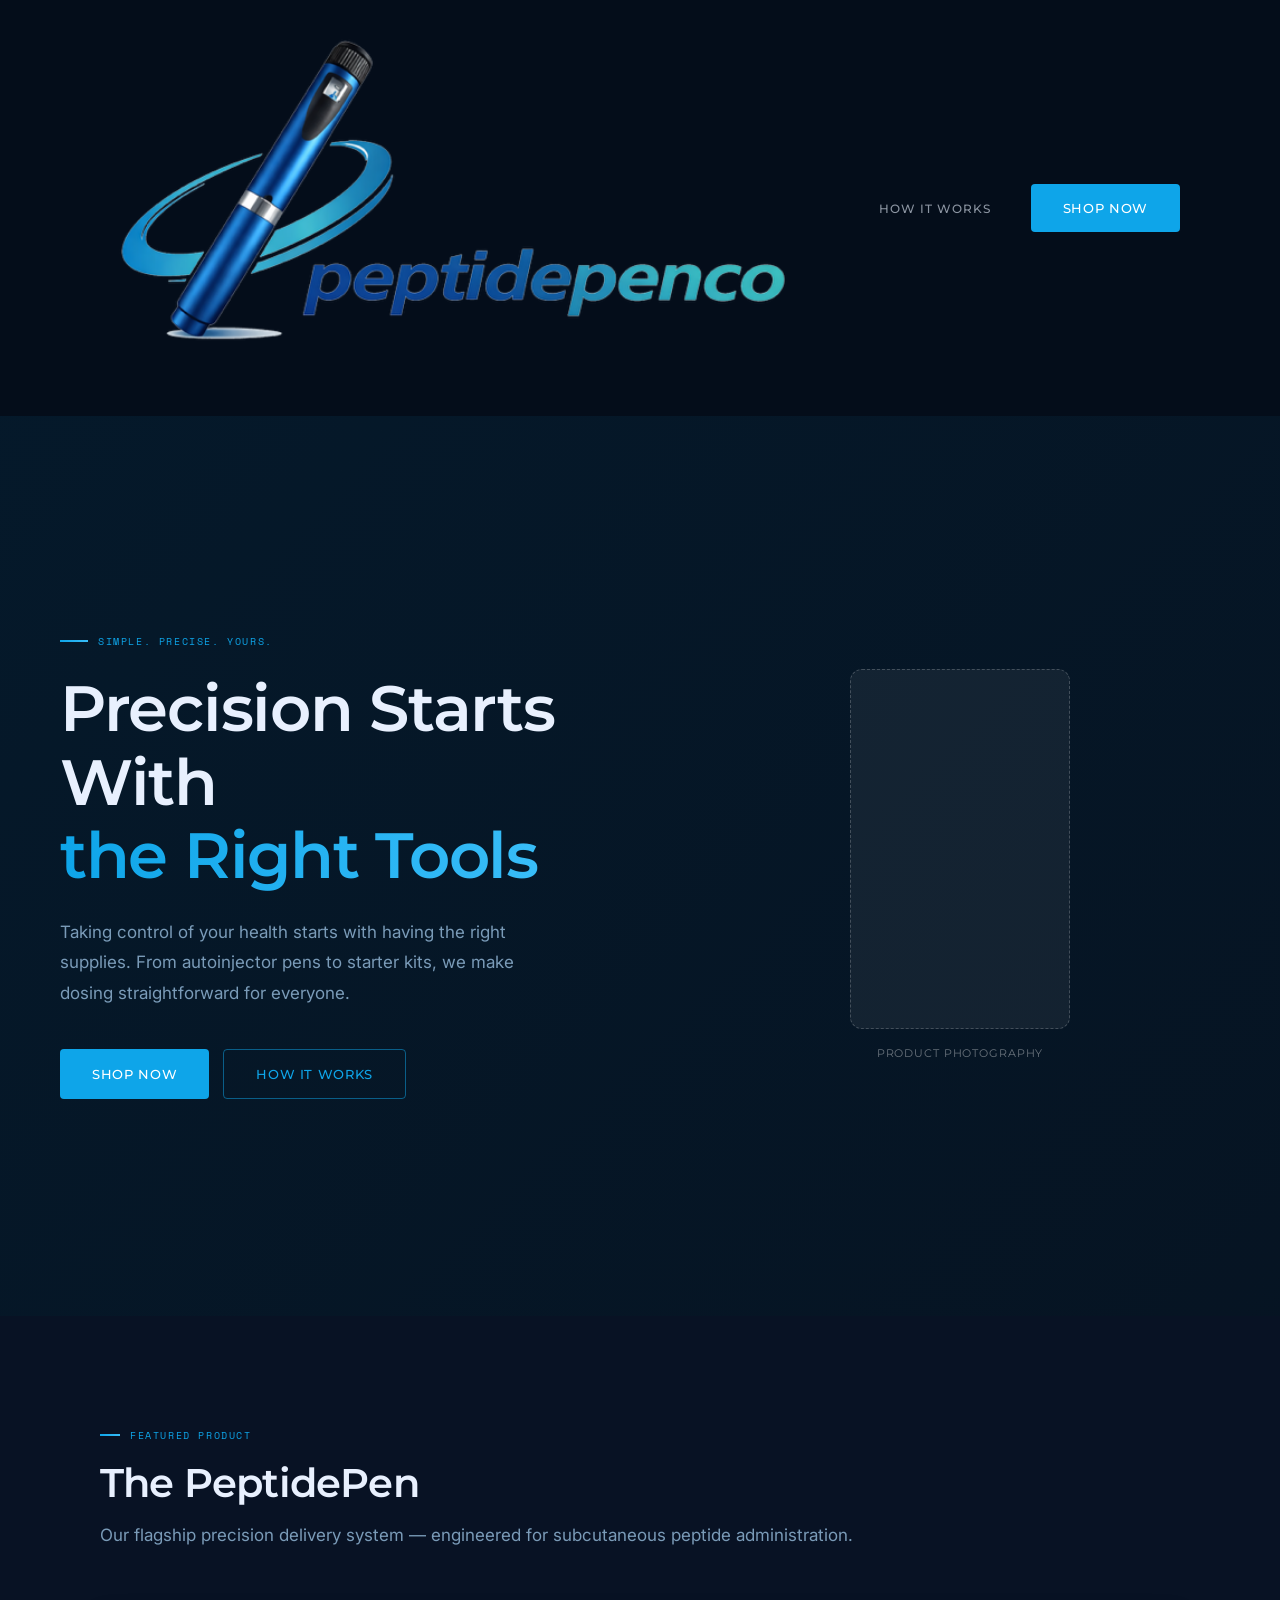
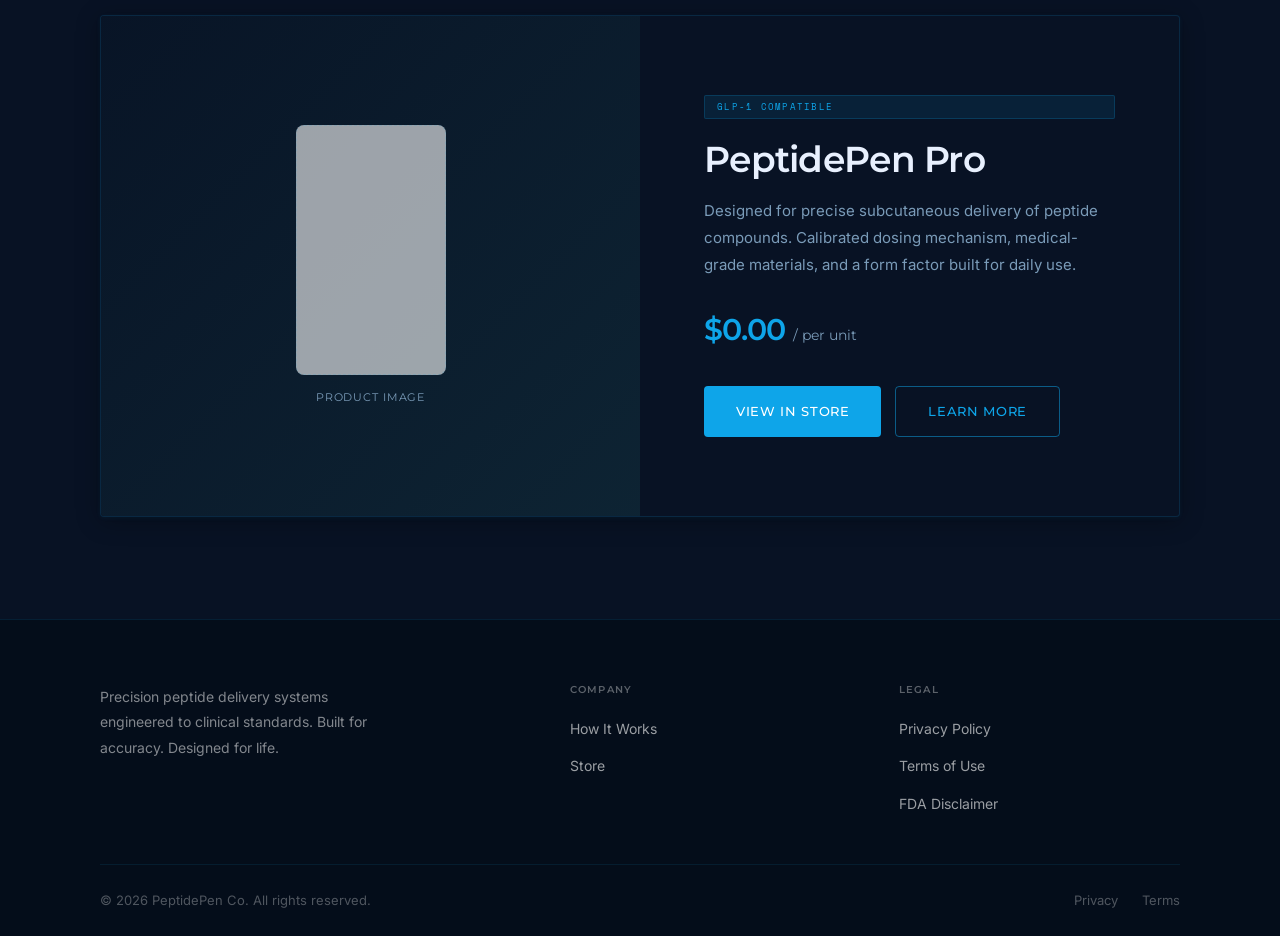
==== index.html @ 46fc4fa7 "Initial site build with CNAME for GitHub Pages Co-Authored-By: Claude Sonnet 4.6 <noreply@anthropic." ====
<!DOCTYPE html>
<html lang="en">
<head>
  <meta charset="UTF-8">
  <meta name="viewport" content="width=device-width, initial-scale=1.0">
  <title>PeptidePen Co. — Precision Peptide Delivery</title>
  <meta name="description" content="Clinical-grade peptide delivery engineered for precision. The PeptidePen by PeptidePen Co.">

  <link rel="preconnect" href="https://fonts.googleapis.com">
  <link rel="preconnect" href="https://fonts.gstatic.com" crossorigin>
  <link href="https://fonts.googleapis.com/css2?family=Inter:wght@300;400;500&family=Montserrat:ital,wght@0,400;0,500;0,600;1,600&family=Space+Mono:wght@400;700&display=swap" rel="stylesheet">

  <link rel="stylesheet" href="css/styles.css">
</head>
<body>

  <!-- ── NAV ── -->
  <nav class="nav" id="nav">
    <div class="container">
      <div class="nav-inner">
        <a href="index.html" class="nav-logo"><img src="assets/logo2.png" alt="PeptidePen Co."></a>

        <ul class="nav-links">
          <li><a href="how-it-works.html">How It Works</a></li>
        </ul>

        <a href="store.html" class="btn btn-primary nav-cta">Shop Now</a>

        <button class="nav-toggle" aria-label="Open navigation menu" aria-expanded="false">
          <span></span>
          <span></span>
          <span></span>
        </button>
      </div>

      <div class="nav-mobile-panel" id="navPanel">
        <ul class="nav-mobile-links">
          <li><a href="how-it-works.html">How It Works</a></li>
        </ul>
        <a href="store.html" class="btn btn-primary btn-full">Shop Now</a>
      </div>
    </div>
  </nav>

  <!-- ── HERO ── -->
  <section class="hero">
    <div class="hero-content">
      <p class="hero-eyebrow">Simple. Precise. Yours.</p>
      <h1>Precision Starts With<br><em>the Right Tools</em></h1>
      <p class="hero-desc">
        Taking control of your health starts with having the right supplies. From autoinjector
        pens to starter kits, we make dosing straightforward for everyone.
      </p>
      <div class="hero-actions">
        <a href="store.html" class="btn btn-primary">Shop Now</a>
        <a href="how-it-works.html" class="btn btn-outline">How It Works</a>
      </div>
    </div>

    <div class="hero-visual">
      <!-- Replace with <img src="assets/hero-product.jpg" alt="PeptidePen Pro"> -->
      <div class="hero-placeholder">
        <div class="ph-tall"></div>
        Product Photography
      </div>
    </div>
  </section>

  <!-- ── PRODUCT SHOWCASE ── -->
  <section class="section product-showcase">
    <div class="container">
      <div class="section-header">
        <p class="section-eyebrow">Featured Product</p>
        <h2>The PeptidePen</h2>
        <p class="section-desc">
          Our flagship precision delivery system — engineered for subcutaneous peptide administration.
        </p>
      </div>

      <div class="product-card-featured">
        <div class="pf-image">
          <!-- Replace with <img src="assets/product-pro.jpg" alt="PeptidePen Pro"> -->
          <div class="ph-product">
            <div class="ph-product-box"></div>
            Product Image
          </div>
        </div>

        <div class="pf-body">
          <span class="product-tag">GLP-1 Compatible</span>
          <h2>PeptidePen Pro</h2>
          <p>
            Designed for precise subcutaneous delivery of peptide compounds.
            Calibrated dosing mechanism, medical-grade materials, and a form
            factor built for daily use.
          </p>
          <div class="product-price">
            $0.00 <sub>/ per unit</sub>
          </div>
          <div class="hero-actions">
            <a href="store.html" class="btn btn-primary">View in Store</a>
            <a href="how-it-works.html" class="btn btn-outline">Learn More</a>
          </div>
        </div>
      </div>
    </div>
  </section>

  <!-- ── FOOTER ── -->
  <footer class="footer">
    <div class="container">
      <div class="footer-top">
        <div class="footer-brand">
          <p>
            Precision peptide delivery systems engineered to clinical standards.
            Built for accuracy. Designed for life.
          </p>
        </div>

        <div class="footer-col">
          <h4>Company</h4>
          <ul>
            <li><a href="how-it-works.html">How It Works</a></li>
            <li><a href="store.html">Store</a></li>
          </ul>
        </div>

        <div class="footer-col">
          <h4>Legal</h4>
          <ul>
            <li><a href="#">Privacy Policy</a></li>
            <li><a href="#">Terms of Use</a></li>
            <li><a href="#">FDA Disclaimer</a></li>
          </ul>
        </div>
      </div>

      <div class="footer-bottom">
        <p>&copy; 2026 PeptidePen Co. All rights reserved.</p>
        <div class="footer-legal">
          <a href="#">Privacy</a>
          <a href="#">Terms</a>
        </div>
      </div>
    </div>
  </footer>

  <script>
    const nav    = document.getElementById('nav');
    const toggle = document.querySelector('.nav-toggle');
    const panel  = document.getElementById('navPanel');

    // Hamburger toggle
    toggle.addEventListener('click', () => {
      const isOpen = panel.classList.toggle('open');
      toggle.classList.toggle('open', isOpen);
      toggle.setAttribute('aria-expanded', isOpen);
    });

    // Close menu when a link is tapped
    panel.querySelectorAll('a').forEach(link => {
      link.addEventListener('click', () => {
        panel.classList.remove('open');
        toggle.classList.remove('open');
        toggle.setAttribute('aria-expanded', 'false');
      });
    });
  </script>

</body>
</html>
---- css/styles.css ----
/* ============================================================
   PeptidePen Co. — Design System
   ============================================================ */

:root {
  --navy:        #0ea5e9;
  --royal:       #0284c7;
  --cyan:        #38bdf8;
  --offwhite:    #040d1a;
  --light-gray:  #081224;
  --gray:        #7a9bb8;
  --charcoal:    #e8f0fe;
  --silver:      rgba(14,165,233,0.15);

  --gradient-brand:        linear-gradient(90deg, #0ea5e9 0%, #38bdf8 100%);
  --gradient-hero-overlay: linear-gradient(135deg, rgba(14,165,233,0.08) 0%, rgba(56,189,248,0.04) 100%);

  --font-display: 'Montserrat', sans-serif;
  --font-body:    'Inter', sans-serif;
  --font-mono:    'Space Mono', monospace;

  --section-padding:    clamp(64px, 8vw, 112px);
  --container-max:      1200px;
  --container-padding:  clamp(20px, 5vw, 60px);

  --transition-fast:   180ms ease;
  --transition-smooth: 220ms cubic-bezier(0.4, 0, 0.2, 1);

  --shadow-card:       0 4px 24px rgba(0,0,0,0.3), 0 1px 4px rgba(14,165,233,0.08);
  --shadow-card-hover: 0 8px 40px rgba(0,0,0,0.4), 0 2px 8px rgba(14,165,233,0.15);
}

/* ============================================================
   Reset & Base
   ============================================================ */

*, *::before, *::after {
  box-sizing: border-box;
  margin: 0;
  padding: 0;
}

html {
  scroll-behavior: smooth;
  -webkit-font-smoothing: antialiased;
  -moz-osx-font-smoothing: grayscale;
}

body {
  font-family: var(--font-body);
  font-size: 16px;
  line-height: 1.6;
  color: var(--charcoal);
  background-color: var(--offwhite);
}

img {
  max-width: 100%;
  display: block;
}

a {
  color: inherit;
  text-decoration: none;
}

/* ============================================================
   Typography
   ============================================================ */

h1, h2, h3, h4, h5, h6 {
  font-family: var(--font-display);
  font-weight: 600;
  line-height: 1.15;
  letter-spacing: -0.02em;
  color: var(--charcoal);
}

h1 { font-size: clamp(42px, 6vw, 64px); }
h2 { font-size: clamp(28px, 4vw, 40px); }
h3 { font-size: clamp(18px, 2.5vw, 24px); }

p {
  line-height: 1.75;
  color: var(--charcoal);
}

/* ============================================================
   Layout
   ============================================================ */

.container {
  max-width: var(--container-max);
  margin: 0 auto;
  padding: 0 var(--container-padding);
}

/* ============================================================
   Buttons
   ============================================================ */

.btn {
  display: inline-flex;
  align-items: center;
  justify-content: center;
  gap: 8px;
  font-family: var(--font-display);
  font-weight: 500;
  font-size: 13px;
  letter-spacing: 0.05em;
  text-transform: uppercase;
  padding: 14px 32px;
  border-radius: 4px;
  border: none;
  cursor: pointer;
  transition: background var(--transition-smooth),
              color var(--transition-smooth),
              box-shadow var(--transition-smooth),
              transform var(--transition-smooth),
              opacity var(--transition-smooth);
  white-space: nowrap;
  text-decoration: none;
}

.btn-primary {
  background: var(--navy);
  color: #fff;
}

.btn-primary:hover {
  background: var(--royal);
  transform: translateY(-1px);
  box-shadow: 0 6px 20px rgba(11,57,72,0.28);
}

.btn-outline {
  background: transparent;
  color: var(--navy);
  border: 1.5px solid rgba(14,165,233,0.5);
}

.btn-outline:hover {
  background: rgba(14,165,233,0.1);
  border-color: var(--navy);
  transform: translateY(-1px);
}

.btn-gradient {
  background: var(--gradient-brand);
  color: #fff;
}

.btn-gradient:hover {
  opacity: 0.88;
  transform: translateY(-1px);
  box-shadow: 0 6px 20px rgba(61,191,184,0.32);
}

/* ============================================================
   Navigation
   ============================================================ */

.nav {
  position: relative;
  z-index: 100;
  padding: 8px 0;
  transition: padding 300ms ease,
              background 300ms ease,
              border-color 300ms ease,
              box-shadow 300ms ease;
}

.nav.scrolled {
  padding: 8px 0;
  background: rgba(4,13,26,0.95);
  backdrop-filter: blur(20px);
  -webkit-backdrop-filter: blur(20px);
  border-bottom: 1px solid rgba(14,165,233,0.12);
  box-shadow: 0 2px 24px rgba(0,0,0,0.4);
}

.nav-inner {
  display: flex;
  align-items: center;
  justify-content: space-between;
  gap: 40px;
}

.nav-logo {
  font-family: var(--font-display);
  font-weight: 600;
  font-style: italic;
  font-size: 20px;
  color: var(--navy);
  text-decoration: none;
  flex-shrink: 0;
  transition: opacity var(--transition-fast);
}

.nav-logo:hover {
  opacity: 0.8;
}

.nav-logo .logo-accent {
  background: var(--gradient-brand);
  -webkit-background-clip: text;
  -webkit-text-fill-color: transparent;
  background-clip: text;
}

.nav-logo img {
  height: 400px;
  width: auto;
  display: block;
}

.nav-links {
  display: flex;
  align-items: center;
  gap: 36px;
  list-style: none;
  margin-left: auto;
}

.nav-links a {
  font-family: var(--font-display);
  font-size: 12px;
  font-weight: 500;
  letter-spacing: 0.08em;
  text-transform: uppercase;
  color: rgba(232,240,254,0.6);
  transition: color var(--transition-fast);
  position: relative;
}

.nav-links a::after {
  content: '';
  position: absolute;
  bottom: -3px;
  left: 0;
  width: 0;
  height: 2px;
  background: var(--gradient-brand);
  transition: width var(--transition-smooth);
}

.nav-links a:hover,
.nav-links a.active {
  color: var(--navy);
}

.nav-links a:hover::after,
.nav-links a.active::after {
  width: 100%;
}

.nav-cta {
  flex-shrink: 0;
}

.nav-toggle {
  display: none;
  flex-direction: column;
  gap: 5px;
  cursor: pointer;
  padding: 4px;
  background: none;
  border: none;
}

.nav-toggle span {
  display: block;
  width: 22px;
  height: 1.5px;
  background: var(--navy);
  transition: all var(--transition-smooth);
}

/* Hamburger → X animation */
.nav-toggle.open span:nth-child(1) {
  transform: translateY(6.5px) rotate(45deg);
}

.nav-toggle.open span:nth-child(2) {
  opacity: 0;
  transform: scaleX(0);
}

.nav-toggle.open span:nth-child(3) {
  transform: translateY(-6.5px) rotate(-45deg);
}

/* Mobile slide-down panel */
.nav-mobile-panel {
  display: none;
  flex-direction: column;
  padding: 8px 0 20px;
  border-top: 1px solid rgba(199,205,209,0.3);
  margin-top: 12px;
}

.nav-mobile-panel.open {
  display: flex;
}

.nav-mobile-links {
  list-style: none;
  display: flex;
  flex-direction: column;
  margin-bottom: 16px;
}

.nav-mobile-links a {
  display: block;
  font-family: var(--font-display);
  font-size: 13px;
  font-weight: 500;
  letter-spacing: 0.08em;
  text-transform: uppercase;
  color: rgba(232,240,254,0.6);
  padding: 14px 0;
  border-bottom: 1px solid rgba(14,165,233,0.1);
  transition: color var(--transition-fast);
}

.nav-mobile-links a:hover,
.nav-mobile-links a.active {
  color: var(--navy);
}

.btn-full {
  width: 100%;
}

/* ============================================================
   Hero Section
   ============================================================ */

.hero {
  min-height: 100vh;
  display: grid;
  grid-template-columns: 1fr 1fr;
  align-items: stretch;
  position: relative;
  overflow: hidden;
}

.hero::before {
  content: '';
  position: absolute;
  inset: 0;
  background: var(--gradient-hero-overlay);
  pointer-events: none;
  z-index: 0;
}

.hero-content {
  display: flex;
  flex-direction: column;
  justify-content: center;
  padding: var(--section-padding) var(--container-padding);
  padding-right: 48px;
  max-width: 640px;
  margin-left: auto;
  position: relative;
  z-index: 1;
}

.hero-eyebrow {
  display: inline-flex;
  align-items: center;
  gap: 10px;
  font-family: var(--font-mono);
  font-size: 10px;
  font-weight: 400;
  letter-spacing: 0.16em;
  text-transform: uppercase;
  color: var(--navy);
  margin-bottom: 22px;
}

.hero-eyebrow::before {
  content: '';
  display: block;
  width: 28px;
  height: 2px;
  background: var(--gradient-brand);
  flex-shrink: 0;
}

.hero h1 {
  margin-bottom: 24px;
}

.hero h1 em {
  font-style: normal;
  background: var(--gradient-brand);
  -webkit-background-clip: text;
  -webkit-text-fill-color: transparent;
  background-clip: text;
}

.hero-desc {
  font-size: 17px;
  color: var(--gray);
  margin-bottom: 40px;
  max-width: 480px;
  line-height: 1.8;
}

.hero-actions {
  display: flex;
  gap: 14px;
  flex-wrap: wrap;
}

.hero-visual {
  position: relative;
  background: transparent;
  display: flex;
  align-items: center;
  justify-content: center;
  overflow: hidden;
  min-height: 100vh;
}

.hero-visual::after {
  content: none;
}

.hero-placeholder {
  position: relative;
  z-index: 1;
  text-align: center;
  color: rgba(255,255,255,0.4);
  font-family: var(--font-display);
  font-size: 11px;
  letter-spacing: 0.08em;
  text-transform: uppercase;
}

.ph-tall {
  width: 220px;
  height: 360px;
  border: 1.5px dashed rgba(255,255,255,0.2);
  border-radius: 12px;
  display: flex;
  align-items: center;
  justify-content: center;
  margin: 0 auto 16px;
  background: rgba(255,255,255,0.06);
}

/* ============================================================
   Section Utilities
   ============================================================ */

.section {
  padding: var(--section-padding) 0;
}

.section-header {
  margin-bottom: clamp(40px, 6vw, 64px);
}

.section-header.centered {
  text-align: center;
  max-width: 600px;
  margin-left: auto;
  margin-right: auto;
}

.section-eyebrow {
  display: inline-flex;
  align-items: center;
  gap: 10px;
  font-family: var(--font-mono);
  font-size: 10px;
  font-weight: 400;
  letter-spacing: 0.16em;
  text-transform: uppercase;
  color: var(--navy);
  margin-bottom: 16px;
}

.section-eyebrow::before {
  content: '';
  display: block;
  width: 20px;
  height: 2px;
  background: var(--gradient-brand);
  flex-shrink: 0;
}

.centered .section-eyebrow,
.section-eyebrow.centered {
  justify-content: center;
}

.centered .section-eyebrow::before,
.section-eyebrow.centered::before {
  display: none;
}

.section-desc {
  font-size: 17px;
  color: var(--gray);
  margin-top: 14px;
  line-height: 1.8;
}

/* ============================================================
   Product Showcase (Homepage)
   ============================================================ */

.product-showcase {
  background: var(--light-gray);
}

.product-card-featured {
  display: grid;
  grid-template-columns: 1fr 1fr;
  background: var(--light-gray);
  border: 1px solid rgba(14,165,233,0.15);
  border-radius: 4px;
  overflow: hidden;
  box-shadow: var(--shadow-card);
  transition: box-shadow var(--transition-smooth), border-color var(--transition-smooth);
}

.product-card-featured:hover {
  box-shadow: var(--shadow-card-hover);
  border-color: rgba(14,165,233,0.35);
}

.pf-image {
  background: var(--light-gray);
  min-height: 500px;
  display: flex;
  align-items: center;
  justify-content: center;
  position: relative;
  overflow: hidden;
}

.pf-image::after {
  content: '';
  position: absolute;
  inset: 0;
  background: linear-gradient(135deg, rgba(11,57,72,0.06) 0%, rgba(61,191,184,0.1) 100%);
}

.ph-product {
  position: relative;
  z-index: 1;
  text-align: center;
  color: var(--gray);
  font-family: var(--font-display);
  font-size: 11px;
  letter-spacing: 0.08em;
  text-transform: uppercase;
}

.ph-product-box {
  width: 150px;
  height: 250px;
  border: 1.5px dashed var(--silver);
  border-radius: 8px;
  margin: 0 auto 14px;
  background: rgba(255,255,255,0.6);
}

.pf-body {
  padding: clamp(40px, 5vw, 72px);
  display: flex;
  flex-direction: column;
  justify-content: center;
}

.product-tag {
  display: inline-block;
  font-family: var(--font-mono);
  font-size: 9px;
  font-weight: 400;
  letter-spacing: 0.14em;
  text-transform: uppercase;
  color: var(--navy);
  background: rgba(14,165,233,0.1);
  border: 1px solid rgba(14,165,233,0.2);
  padding: 4px 12px;
  border-radius: 2px;
  margin-bottom: 20px;
}

.pf-body h2 {
  font-size: clamp(24px, 3vw, 36px);
  margin-bottom: 16px;
}

.pf-body p {
  color: var(--gray);
  margin-bottom: 28px;
  font-size: 15px;
  line-height: 1.8;
}

.product-price {
  font-family: var(--font-display);
  font-size: 30px;
  font-weight: 600;
  color: var(--navy);
  letter-spacing: -0.03em;
  margin-bottom: 32px;
}

.product-price sub {
  font-size: 14px;
  font-weight: 400;
  color: var(--gray);
  letter-spacing: 0;
  vertical-align: baseline;
}

/* ============================================================
   CTA Band
   ============================================================ */

.cta-band {
  background: var(--navy);
  padding: var(--section-padding) 0;
  text-align: center;
  position: relative;
  overflow: hidden;
}

.cta-band::before {
  content: '';
  position: absolute;
  inset: 0;
  background: linear-gradient(135deg, rgba(11,57,72,0.5) 0%, rgba(61,191,184,0.25) 100%);
}

.cta-band .container {
  position: relative;
  z-index: 1;
}

.cta-band h2 {
  color: #fff;
  margin-bottom: 16px;
}

.cta-band .section-desc {
  color: rgba(255,255,255,0.6);
  max-width: 520px;
  margin-left: auto;
  margin-right: auto;
  margin-bottom: 40px;
}

.cta-band .section-eyebrow {
  color: var(--cyan);
}

/* ============================================================
   Page Hero (inner pages)
   ============================================================ */

.page-hero {
  padding: var(--section-padding) var(--container-padding);
  background: var(--navy);
  text-align: center;
  position: relative;
  overflow: hidden;
}

.page-hero::before {
  content: '';
  position: absolute;
  inset: 0;
  background: linear-gradient(135deg, rgba(11,57,72,0.45) 0%, rgba(61,191,184,0.22) 100%);
}

.page-hero .container {
  position: relative;
  z-index: 1;
}

.page-hero h1 {
  color: #fff;
  margin-bottom: 16px;
}

.page-hero p {
  color: rgba(255,255,255,0.65);
  font-size: 18px;
  max-width: 520px;
  margin: 0 auto;
}

/* ============================================================
   How It Works — Steps
   ============================================================ */

.steps-grid {
  display: grid;
  grid-template-columns: repeat(3, 1fr);
  gap: 28px;
}

.step-card {
  background: var(--light-gray);
  border: 1px solid rgba(14,165,233,0.12);
  border-radius: 4px;
  padding: 44px 36px;
  box-shadow: var(--shadow-card);
  position: relative;
  transition: box-shadow var(--transition-smooth),
              transform var(--transition-smooth);
}

.step-card:hover {
  box-shadow: var(--shadow-card-hover);
  transform: translateY(-4px);
}

.step-number {
  font-family: var(--font-mono);
  font-size: 10px;
  font-weight: 700;
  letter-spacing: 0.14em;
  text-transform: uppercase;
  color: var(--navy);
  margin-bottom: 24px;
  display: flex;
  align-items: center;
  gap: 10px;
}

.step-number::after {
  content: '';
  flex: 1;
  height: 1px;
  background: var(--light-gray);
}

.step-card h3 {
  margin-bottom: 12px;
}

.step-card p {
  color: var(--gray);
  font-size: 15px;
  line-height: 1.8;
}

/* ============================================================
   Store — Product Grid
   ============================================================ */

.products-grid {
  display: grid;
  grid-template-columns: repeat(3, 1fr);
  gap: 28px;
}

.product-card {
  background: var(--light-gray);
  border: 1px solid rgba(14,165,233,0.12);
  border-radius: 4px;
  overflow: hidden;
  box-shadow: var(--shadow-card);
  transition: box-shadow var(--transition-smooth),
              transform var(--transition-smooth);
  display: flex;
  flex-direction: column;
}

.product-card:hover {
  box-shadow: var(--shadow-card-hover);
  transform: translateY(-4px);
}

.product-thumb {
  height: 280px;
  background: var(--light-gray);
  display: flex;
  align-items: center;
  justify-content: center;
  position: relative;
  overflow: hidden;
  flex-shrink: 0;
}

.product-thumb::after {
  content: '';
  position: absolute;
  inset: 0;
  background: linear-gradient(135deg, rgba(11,57,72,0.05) 0%, rgba(61,191,184,0.08) 100%);
}

.ph-sm {
  width: 90px;
  height: 150px;
  border: 1.5px dashed var(--silver);
  border-radius: 6px;
  background: rgba(255,255,255,0.6);
  position: relative;
  z-index: 1;
}

.product-info {
  padding: 28px;
  display: flex;
  flex-direction: column;
  flex: 1;
}

.product-info h3 {
  font-size: 18px;
  margin-top: 10px;
  margin-bottom: 10px;
}

.product-info p {
  color: var(--gray);
  font-size: 14px;
  line-height: 1.7;
  margin-bottom: 24px;
  flex: 1;
}

.product-card-footer {
  display: flex;
  align-items: center;
  justify-content: space-between;
  gap: 12px;
  margin-top: auto;
}

.pc-price {
  font-family: var(--font-display);
  font-size: 22px;
  font-weight: 600;
  color: var(--navy);
  letter-spacing: -0.02em;
}

/* ============================================================
   Footer
   ============================================================ */

.footer {
  background: #040d1a;
  border-top: 1px solid rgba(14,165,233,0.12);
  color: rgba(232,240,254,0.5);
}

.footer-top {
  display: grid;
  grid-template-columns: 1.5fr 1fr 1fr;
  gap: 48px;
  padding: 64px 0 48px;
  border-bottom: 1px solid rgba(14,165,233,0.1);
}

.footer-brand .nav-logo {
  color: var(--navy);
  font-size: 20px;
  display: inline-block;
  margin-bottom: 16px;
}

.footer-brand p {
  color: rgba(255,255,255,0.5);
  font-size: 14px;
  line-height: 1.8;
  max-width: 280px;
}

.footer-col h4 {
  font-family: var(--font-display);
  font-size: 10px;
  font-weight: 600;
  letter-spacing: 0.12em;
  text-transform: uppercase;
  color: rgba(255,255,255,0.35);
  margin-bottom: 20px;
}

.footer-col ul {
  list-style: none;
  display: flex;
  flex-direction: column;
  gap: 12px;
}

.footer-col ul a {
  font-size: 14px;
  color: rgba(255,255,255,0.6);
  transition: color var(--transition-fast);
}

.footer-col ul a:hover {
  color: var(--cyan);
}

.footer-bottom {
  display: flex;
  align-items: center;
  justify-content: space-between;
  gap: 20px;
  padding: 24px 0;
}

.footer-bottom p {
  font-size: 13px;
  color: rgba(255,255,255,0.3);
}

.footer-legal {
  display: flex;
  gap: 24px;
}

.footer-legal a {
  font-size: 13px;
  color: rgba(255,255,255,0.3);
  transition: color var(--transition-fast);
}

.footer-legal a:hover {
  color: rgba(255,255,255,0.6);
}

/* ============================================================
   Responsive
   ============================================================ */

@media (max-width: 960px) {
  .hero {
    grid-template-columns: 1fr;
    min-height: auto;
  }

  .hero-content {
    padding: calc(80px + 48px) var(--container-padding) 40px;
    max-width: 100%;
    margin: 0;
    padding-right: var(--container-padding);
  }

  .hero-visual {
    min-height: 360px;
  }

  .product-card-featured {
    grid-template-columns: 1fr;
  }

  .pf-image {
    min-height: 320px;
  }

  .footer-top {
    grid-template-columns: 1fr 1fr;
  }

  .footer-brand {
    grid-column: 1 / -1;
  }

  .steps-grid {
    grid-template-columns: 1fr;
    max-width: 560px;
    margin: 0 auto;
  }

  .products-grid {
    grid-template-columns: repeat(2, 1fr);
  }
}

@media (max-width: 600px) {
  .nav-links,
  .nav-cta {
    display: none;
  }

  .nav-toggle {
    display: flex;
  }

  .hero-actions {
    flex-direction: column;
  }

  .footer-top {
    grid-template-columns: 1fr;
    gap: 32px;
  }

  .footer-bottom {
    flex-direction: column;
    text-align: center;
  }

  .products-grid {
    grid-template-columns: 1fr;
  }
}
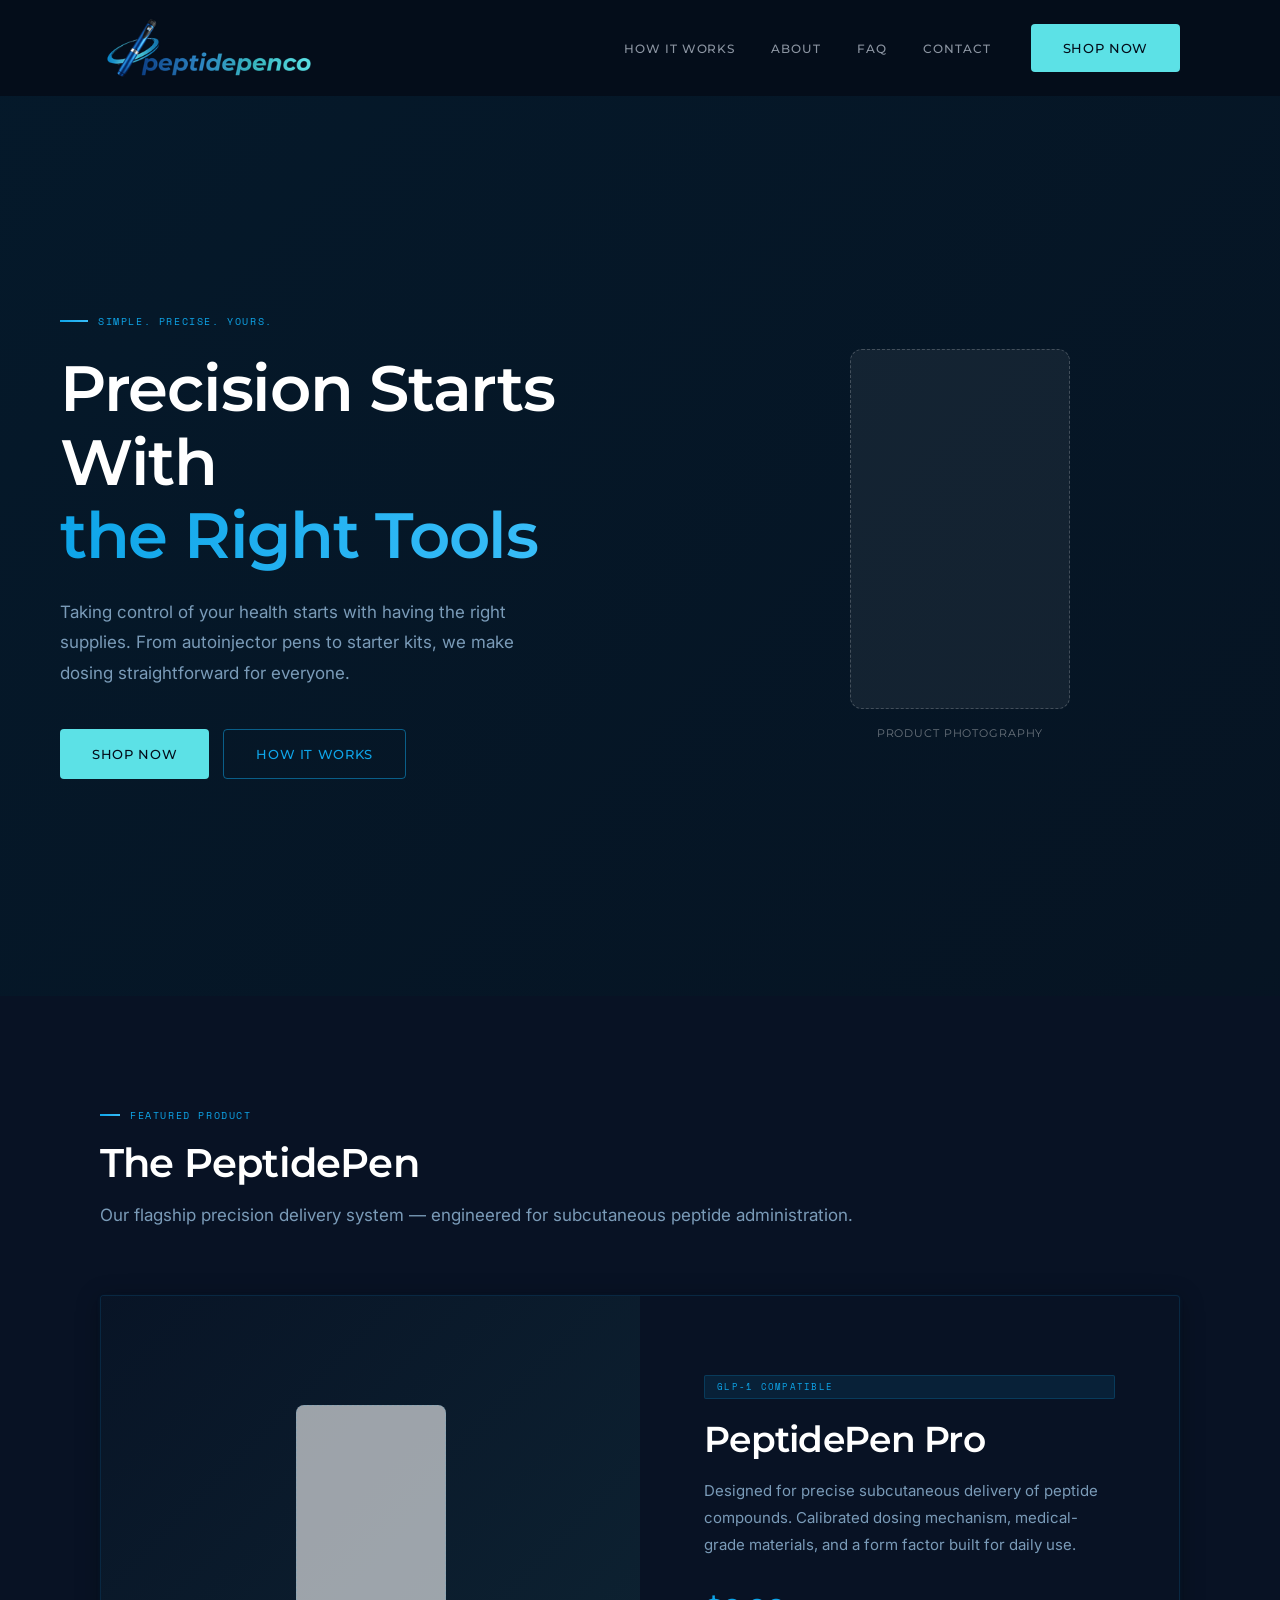
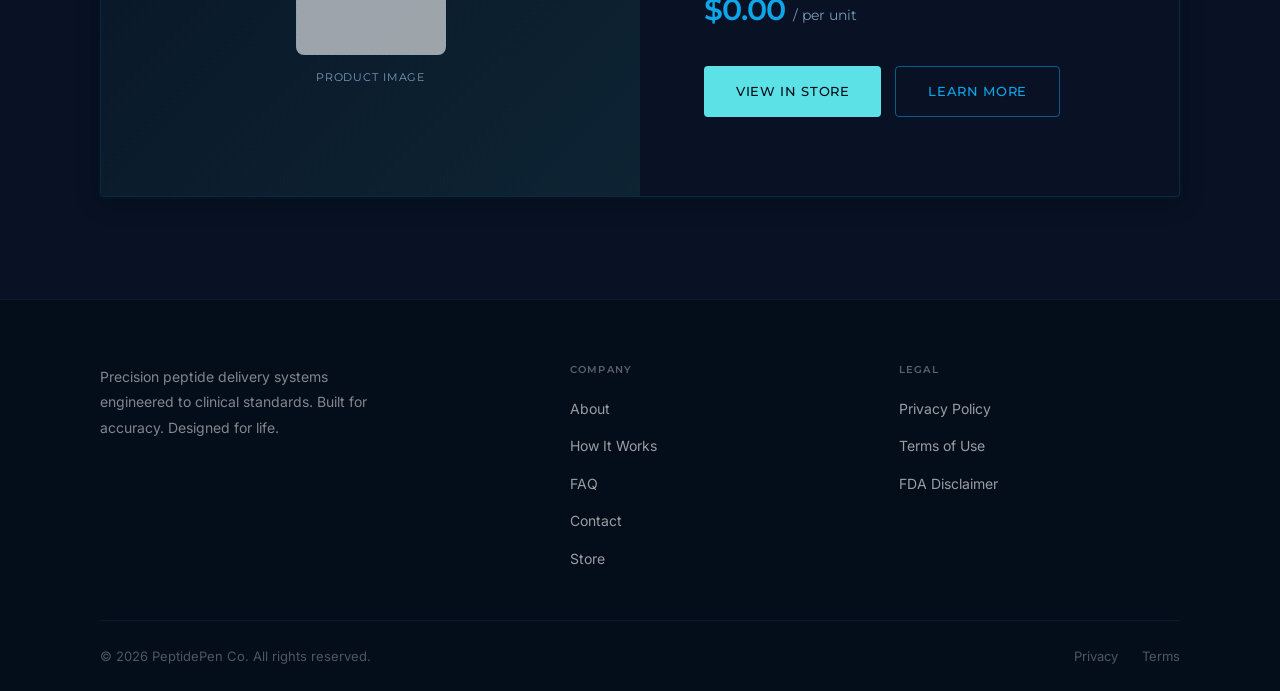
==== commit 8c32e9df: "Add new pages, nav links, logo update, and styling enhancements - Swap logo to logo3.png across all " ====
--- a/index.html
+++ b/index.html
@@ -10,7 +10,7 @@
   <link rel="preconnect" href="https://fonts.gstatic.com" crossorigin>
   <link href="https://fonts.googleapis.com/css2?family=Inter:wght@300;400;500&family=Montserrat:ital,wght@0,400;0,500;0,600;1,600&family=Space+Mono:wght@400;700&display=swap" rel="stylesheet">
 
-  <link rel="stylesheet" href="css/styles.css">
+  <link rel="stylesheet" href="css/styles.css?v=2">
 </head>
 <body>
 
@@ -18,10 +18,13 @@
   <nav class="nav" id="nav">
     <div class="container">
       <div class="nav-inner">
-        <a href="index.html" class="nav-logo"><img src="assets/logo2.png" alt="PeptidePen Co."></a>
+        <a href="index.html" class="nav-logo"><img src="assets/logo3.png" alt="PeptidePen Co."></a>
 
         <ul class="nav-links">
           <li><a href="how-it-works.html">How It Works</a></li>
+          <li><a href="about.html">About</a></li>
+          <li><a href="faq.html">FAQ</a></li>
+          <li><a href="contact.html">Contact</a></li>
         </ul>
 
         <a href="store.html" class="btn btn-primary nav-cta">Shop Now</a>
@@ -36,6 +39,9 @@
       <div class="nav-mobile-panel" id="navPanel">
         <ul class="nav-mobile-links">
           <li><a href="how-it-works.html">How It Works</a></li>
+          <li><a href="about.html">About</a></li>
+          <li><a href="faq.html">FAQ</a></li>
+          <li><a href="contact.html">Contact</a></li>
         </ul>
         <a href="store.html" class="btn btn-primary btn-full">Shop Now</a>
       </div>
@@ -120,7 +126,10 @@
         <div class="footer-col">
           <h4>Company</h4>
           <ul>
+            <li><a href="about.html">About</a></li>
             <li><a href="how-it-works.html">How It Works</a></li>
+            <li><a href="faq.html">FAQ</a></li>
+            <li><a href="contact.html">Contact</a></li>
             <li><a href="store.html">Store</a></li>
           </ul>
         </div>
@@ -150,6 +159,11 @@
     const toggle = document.querySelector('.nav-toggle');
     const panel  = document.getElementById('navPanel');
 
+    // Add scrolled class when page is scrolled
+    window.addEventListener('scroll', () => {
+      nav.classList.toggle('scrolled', window.scrollY > 10);
+    });
+
     // Hamburger toggle
     toggle.addEventListener('click', () => {
       const isOpen = panel.classList.toggle('open');
--- a/css/styles.css
+++ b/css/styles.css
@@ -6,10 +6,10 @@
   --navy:        #0ea5e9;
   --royal:       #0284c7;
   --cyan:        #38bdf8;
-  --offwhite:    #040d1a;
-  --light-gray:  #081224;
+  --bg-dark:     #040d1a;   /* near-black, main site background */
+  --light-gray:  #081224;   /* slightly lighter dark, used for cards/sections */
   --gray:        #7a9bb8;
-  --charcoal:    #e8f0fe;
+  --off-white:   #e8f0fe;   /* near-white, used for body text */
   --silver:      rgba(14,165,233,0.15);
 
   --gradient-brand:        linear-gradient(90deg, #0ea5e9 0%, #38bdf8 100%);
@@ -50,8 +50,8 @@
   font-family: var(--font-body);
   font-size: 16px;
   line-height: 1.6;
-  color: var(--charcoal);
-  background-color: var(--offwhite);
+  color: var(--off-white);
+  background-color: var(--bg-dark);
 }
 
 img {
@@ -73,7 +73,7 @@
   font-weight: 600;
   line-height: 1.15;
   letter-spacing: -0.02em;
-  color: var(--charcoal);
+  color: #ffffff;
 }
 
 h1 { font-size: clamp(42px, 6vw, 64px); }
@@ -82,7 +82,7 @@
 
 p {
   line-height: 1.75;
-  color: var(--charcoal);
+  color: var(--off-white);
 }
 
 /* ============================================================
@@ -123,14 +123,14 @@
 }
 
 .btn-primary {
-  background: var(--navy);
-  color: #fff;
+  background: #5ce1e6;
+  color: #040d1a;
 }
 
 .btn-primary:hover {
-  background: var(--royal);
+  background: #3dd4d9;
   transform: translateY(-1px);
-  box-shadow: 0 6px 20px rgba(11,57,72,0.28);
+  box-shadow: 0 6px 20px rgba(92,225,230,0.3);
 }
 
 .btn-outline {
@@ -163,7 +163,7 @@
 .nav {
   position: relative;
   z-index: 100;
-  padding: 8px 0;
+  padding: 12px 0;
   transition: padding 300ms ease,
               background 300ms ease,
               border-color 300ms ease,
@@ -171,12 +171,12 @@
 }
 
 .nav.scrolled {
-  padding: 8px 0;
-  background: rgba(4,13,26,0.95);
+  padding: 12px 0;
+  background: rgba(10, 22, 48, 0.97);
   backdrop-filter: blur(20px);
   -webkit-backdrop-filter: blur(20px);
-  border-bottom: 1px solid rgba(14,165,233,0.12);
-  box-shadow: 0 2px 24px rgba(0,0,0,0.4);
+  border-bottom: 2px solid rgba(92, 225, 230, 0.5);
+  box-shadow: 0 2px 24px rgba(0,0,0,0.4), 0 4px 20px rgba(92,225,230,0.06);
 }
 
 .nav-inner {
@@ -209,7 +209,7 @@
 }
 
 .nav-logo img {
-  height: 400px;
+  height: 72px;
   width: auto;
   display: block;
 }
@@ -934,10 +934,266 @@
 }
 
 /* ============================================================
+   About Page
+   ============================================================ */
+
+.about-grid {
+  display: grid;
+  grid-template-columns: 1fr 1fr;
+  gap: 80px;
+  align-items: start;
+}
+
+.about-text .section-eyebrow {
+  margin-bottom: 16px;
+}
+
+.about-values {
+  display: flex;
+  flex-direction: column;
+  gap: 28px;
+}
+
+.value-card {
+  background: var(--light-gray);
+  border: 1px solid rgba(14,165,233,0.12);
+  border-radius: 4px;
+  padding: 28px 32px;
+  box-shadow: var(--shadow-card);
+}
+
+.value-number {
+  font-family: var(--font-mono);
+  font-size: 10px;
+  font-weight: 700;
+  letter-spacing: 0.14em;
+  color: var(--navy);
+  margin-bottom: 10px;
+}
+
+.value-card h3 {
+  font-size: 18px;
+  margin-bottom: 8px;
+}
+
+.value-card p {
+  font-size: 14px;
+  color: var(--gray);
+  line-height: 1.7;
+}
+
+/* ============================================================
+   FAQ Page
+   ============================================================ */
+
+.faq-list {
+  max-width: 760px;
+  margin: 0 auto;
+  display: flex;
+  flex-direction: column;
+  gap: 4px;
+}
+
+.faq-item {
+  background: var(--light-gray);
+  border: 1px solid rgba(14,165,233,0.12);
+  border-radius: 4px;
+  overflow: hidden;
+  transition: border-color var(--transition-smooth);
+}
+
+.faq-item.open {
+  border-color: rgba(14,165,233,0.35);
+}
+
+.faq-question {
+  width: 100%;
+  display: flex;
+  align-items: center;
+  justify-content: space-between;
+  gap: 16px;
+  padding: 22px 28px;
+  background: none;
+  border: none;
+  cursor: pointer;
+  font-family: var(--font-display);
+  font-size: 15px;
+  font-weight: 500;
+  color: var(--off-white);
+  text-align: left;
+  transition: color var(--transition-fast);
+}
+
+.faq-question:hover {
+  color: var(--navy);
+}
+
+.faq-icon {
+  flex-shrink: 0;
+  width: 18px;
+  height: 18px;
+  position: relative;
+}
+
+.faq-icon::before,
+.faq-icon::after {
+  content: '';
+  position: absolute;
+  background: var(--navy);
+  border-radius: 2px;
+  transition: transform var(--transition-smooth), opacity var(--transition-smooth);
+}
+
+.faq-icon::before {
+  width: 18px;
+  height: 1.5px;
+  top: 50%;
+  left: 0;
+  transform: translateY(-50%);
+}
+
+.faq-icon::after {
+  width: 1.5px;
+  height: 18px;
+  left: 50%;
+  top: 0;
+  transform: translateX(-50%);
+}
+
+.faq-item.open .faq-icon::after {
+  opacity: 0;
+  transform: translateX(-50%) rotate(90deg);
+}
+
+.faq-answer {
+  max-height: 0;
+  overflow: hidden;
+  transition: max-height 300ms ease, padding 300ms ease;
+}
+
+.faq-item.open .faq-answer {
+  max-height: 400px;
+}
+
+.faq-answer p {
+  padding: 0 28px 24px;
+  color: var(--gray);
+  font-size: 15px;
+  line-height: 1.8;
+}
+
+.faq-answer a {
+  color: var(--navy);
+  text-decoration: underline;
+}
+
+/* ============================================================
+   Contact Page
+   ============================================================ */
+
+.contact-grid {
+  display: grid;
+  grid-template-columns: 1fr 1fr;
+  gap: 80px;
+  align-items: start;
+}
+
+.contact-info .section-eyebrow {
+  margin-bottom: 16px;
+}
+
+.contact-details {
+  margin-top: 40px;
+  display: flex;
+  flex-direction: column;
+  gap: 20px;
+}
+
+.contact-detail-item {
+  display: flex;
+  flex-direction: column;
+  gap: 4px;
+  padding-bottom: 20px;
+  border-bottom: 1px solid rgba(14,165,233,0.1);
+}
+
+.contact-detail-label {
+  font-family: var(--font-mono);
+  font-size: 9px;
+  letter-spacing: 0.14em;
+  text-transform: uppercase;
+  color: var(--navy);
+}
+
+.contact-detail-value {
+  font-size: 15px;
+  color: var(--off-white);
+}
+
+.contact-form {
+  background: var(--light-gray);
+  border: 1px solid rgba(14,165,233,0.12);
+  border-radius: 4px;
+  padding: clamp(32px, 4vw, 52px);
+  display: flex;
+  flex-direction: column;
+  gap: 20px;
+  box-shadow: var(--shadow-card);
+}
+
+.form-group {
+  display: flex;
+  flex-direction: column;
+  gap: 8px;
+}
+
+.form-label {
+  font-family: var(--font-display);
+  font-size: 11px;
+  font-weight: 500;
+  letter-spacing: 0.08em;
+  text-transform: uppercase;
+  color: rgba(232,240,254,0.6);
+}
+
+.form-input {
+  background: rgba(255,255,255,0.04);
+  border: 1px solid rgba(14,165,233,0.2);
+  border-radius: 4px;
+  padding: 12px 16px;
+  font-family: var(--font-body);
+  font-size: 15px;
+  color: var(--off-white);
+  outline: none;
+  transition: border-color var(--transition-fast), background var(--transition-fast);
+  width: 100%;
+}
+
+.form-input::placeholder {
+  color: rgba(122,155,184,0.5);
+}
+
+.form-input:focus {
+  border-color: var(--navy);
+  background: rgba(14,165,233,0.05);
+}
+
+.form-textarea {
+  resize: vertical;
+  min-height: 130px;
+}
+
+/* ============================================================
    Responsive
    ============================================================ */
 
 @media (max-width: 960px) {
+  .about-grid,
+  .contact-grid {
+    grid-template-columns: 1fr;
+    gap: 48px;
+  }
+
   .hero {
     grid-template-columns: 1fr;
     min-height: auto;
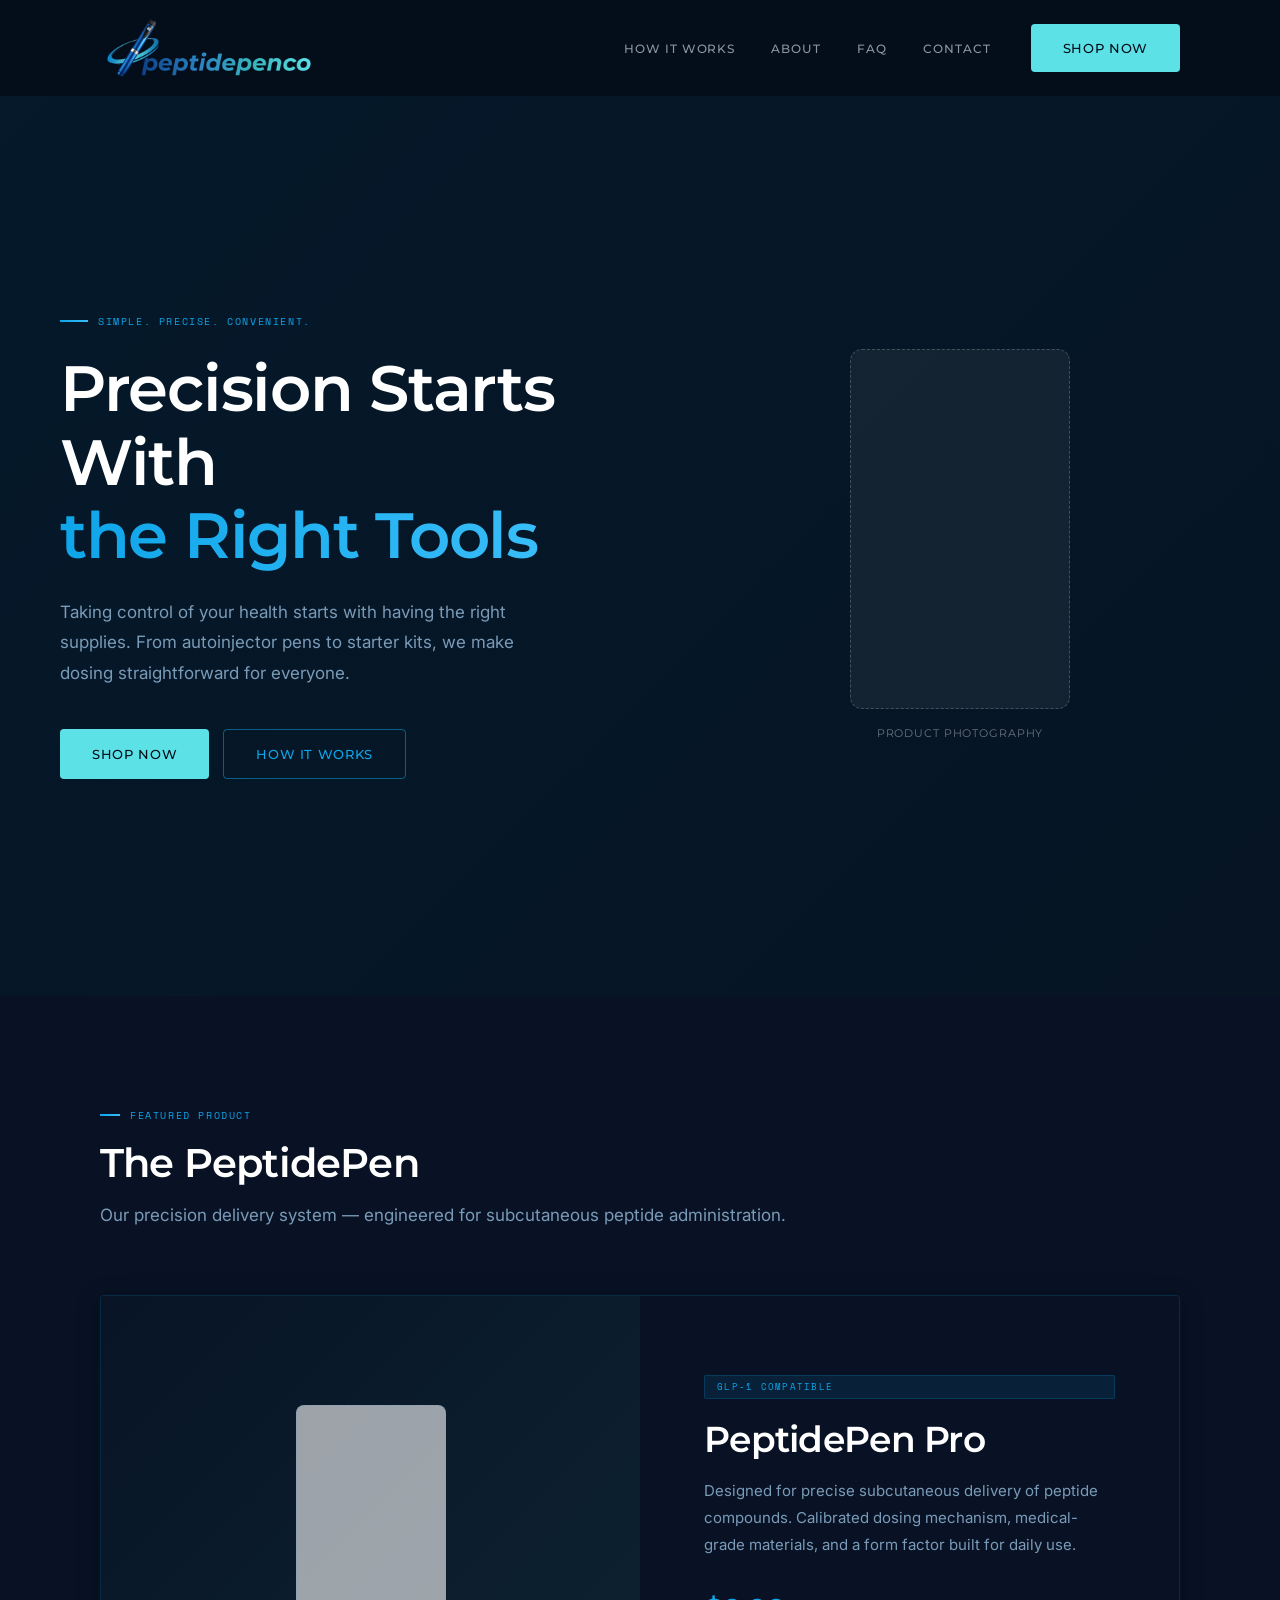
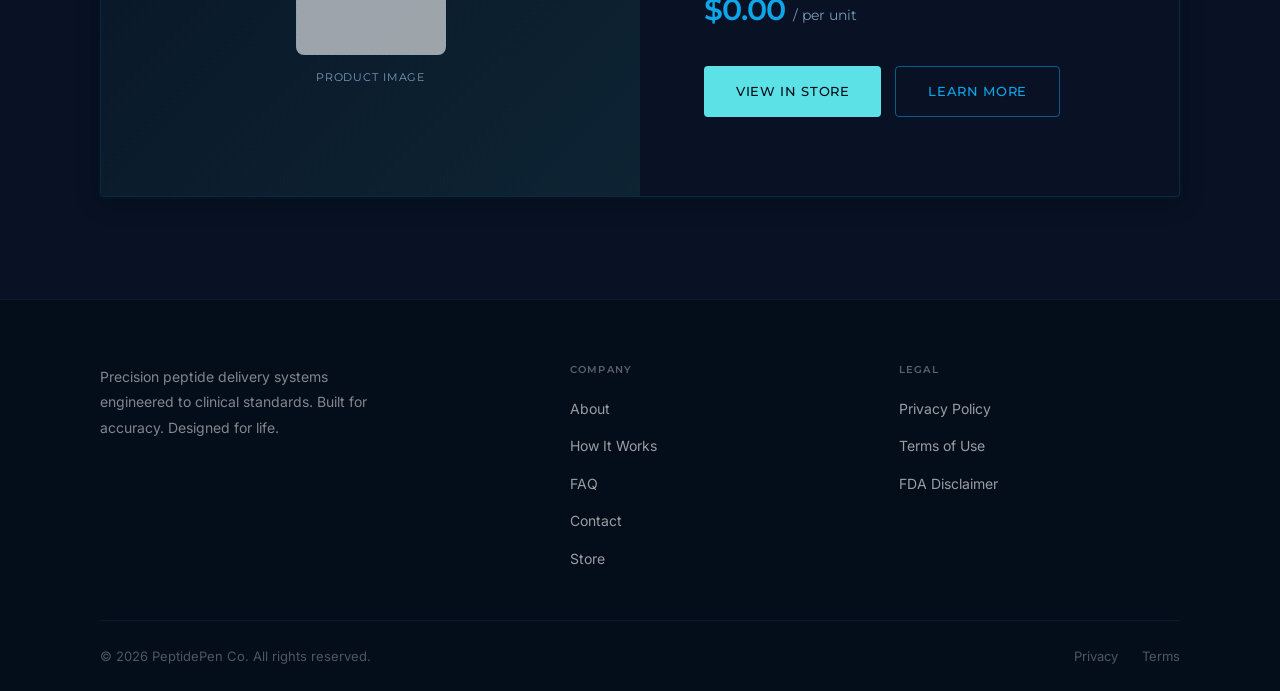
==== commit 638f60a2: "Update hero eyebrow and remove 'flagship' from product description Co-Authored-By: Claude Sonnet 4.6" ====
--- a/index.html
+++ b/index.html
@@ -3,14 +3,51 @@
 <head>
   <meta charset="UTF-8">
   <meta name="viewport" content="width=device-width, initial-scale=1.0">
-  <title>PeptidePen Co. — Precision Peptide Delivery</title>
-  <meta name="description" content="Clinical-grade peptide delivery engineered for precision. The PeptidePen by PeptidePen Co.">
+  <title>PeptidePen Co. — Precision Peptide Delivery Systems</title>
+  <meta name="description" content="Clinical-grade peptide delivery systems engineered for precision. Shop PeptidePen autoinjector pens and starter kits for subcutaneous peptide administration.">
+  <meta name="robots" content="index, follow, max-snippet:-1, max-image-preview:large, max-video-preview:-1">
+  <link rel="canonical" href="https://peptidepenco.com/">
+
+  <!-- Open Graph -->
+  <meta property="og:type" content="website">
+  <meta property="og:url" content="https://peptidepenco.com/">
+  <meta property="og:title" content="PeptidePen Co. — Precision Peptide Delivery Systems">
+  <meta property="og:description" content="Clinical-grade peptide delivery systems engineered for precision. Shop PeptidePen autoinjector pens and starter kits for subcutaneous peptide administration.">
+  <meta property="og:image" content="https://peptidepenco.com/assets/logo3.png">
+  <meta property="og:site_name" content="PeptidePen Co.">
+
+  <!-- Twitter Card -->
+  <meta name="twitter:card" content="summary_large_image">
+  <meta name="twitter:title" content="PeptidePen Co. — Precision Peptide Delivery Systems">
+  <meta name="twitter:description" content="Clinical-grade peptide delivery systems engineered for precision. Shop PeptidePen autoinjector pens and starter kits for subcutaneous peptide administration.">
+  <meta name="twitter:image" content="https://peptidepenco.com/assets/logo3.png">
+
+  <!-- Structured Data -->
+  <script type="application/ld+json">
+  {
+    "@context": "https://schema.org",
+    "@type": "Organization",
+    "name": "PeptidePen Co.",
+    "url": "https://peptidepenco.com",
+    "logo": "https://peptidepenco.com/assets/logo3.png",
+    "description": "Clinical-grade precision peptide delivery systems engineered for subcutaneous administration.",
+    "sameAs": ["https://peptidepenco-2.myshopify.com"]
+  }
+  </script>
+  <script type="application/ld+json">
+  {
+    "@context": "https://schema.org",
+    "@type": "WebSite",
+    "name": "PeptidePen Co.",
+    "url": "https://peptidepenco.com"
+  }
+  </script>
 
   <link rel="preconnect" href="https://fonts.googleapis.com">
   <link rel="preconnect" href="https://fonts.gstatic.com" crossorigin>
   <link href="https://fonts.googleapis.com/css2?family=Inter:wght@300;400;500&family=Montserrat:ital,wght@0,400;0,500;0,600;1,600&family=Space+Mono:wght@400;700&display=swap" rel="stylesheet">
 
-  <link rel="stylesheet" href="css/styles.css?v=2">
+  <link rel="stylesheet" href="css/styles.css?v=3">
 </head>
 <body>
 
@@ -27,7 +64,7 @@
           <li><a href="contact.html">Contact</a></li>
         </ul>
 
-        <a href="store.html" class="btn btn-primary nav-cta">Shop Now</a>
+        <a href="https://peptidepenco-2.myshopify.com" target="_blank" rel="noopener noreferrer" class="btn btn-primary nav-cta">Shop Now</a>
 
         <button class="nav-toggle" aria-label="Open navigation menu" aria-expanded="false">
           <span></span>
@@ -43,7 +80,7 @@
           <li><a href="faq.html">FAQ</a></li>
           <li><a href="contact.html">Contact</a></li>
         </ul>
-        <a href="store.html" class="btn btn-primary btn-full">Shop Now</a>
+        <a href="https://peptidepenco-2.myshopify.com" target="_blank" rel="noopener noreferrer" class="btn btn-primary btn-full">Shop Now</a>
       </div>
     </div>
   </nav>
@@ -51,20 +88,19 @@
   <!-- ── HERO ── -->
   <section class="hero">
     <div class="hero-content">
-      <p class="hero-eyebrow">Simple. Precise. Yours.</p>
+      <p class="hero-eyebrow">Simple. Precise. Convenient.</p>
       <h1>Precision Starts With<br><em>the Right Tools</em></h1>
       <p class="hero-desc">
         Taking control of your health starts with having the right supplies. From autoinjector
         pens to starter kits, we make dosing straightforward for everyone.
       </p>
       <div class="hero-actions">
-        <a href="store.html" class="btn btn-primary">Shop Now</a>
+        <a href="https://peptidepenco-2.myshopify.com" target="_blank" rel="noopener noreferrer" class="btn btn-primary">Shop Now</a>
         <a href="how-it-works.html" class="btn btn-outline">How It Works</a>
       </div>
     </div>
 
-    <div class="hero-visual">
-      <!-- Replace with <img src="assets/hero-product.jpg" alt="PeptidePen Pro"> -->
+    <div class="hero-visual" id="heroVisual">
       <div class="hero-placeholder">
         <div class="ph-tall"></div>
         Product Photography
@@ -79,13 +115,12 @@
         <p class="section-eyebrow">Featured Product</p>
         <h2>The PeptidePen</h2>
         <p class="section-desc">
-          Our flagship precision delivery system — engineered for subcutaneous peptide administration.
+          Our precision delivery system — engineered for subcutaneous peptide administration.
         </p>
       </div>
 
       <div class="product-card-featured">
-        <div class="pf-image">
-          <!-- Replace with <img src="assets/product-pro.jpg" alt="PeptidePen Pro"> -->
+        <div class="pf-image" id="featuredImage">
           <div class="ph-product">
             <div class="ph-product-box"></div>
             Product Image
@@ -94,17 +129,17 @@
 
         <div class="pf-body">
           <span class="product-tag">GLP-1 Compatible</span>
-          <h2>PeptidePen Pro</h2>
-          <p>
+          <h2 id="featuredTitle">PeptidePen Pro</h2>
+          <p id="featuredDesc">
             Designed for precise subcutaneous delivery of peptide compounds.
             Calibrated dosing mechanism, medical-grade materials, and a form
             factor built for daily use.
           </p>
           <div class="product-price">
-            $0.00 <sub>/ per unit</sub>
+            <span id="featuredPrice">$0.00</span> <sub>/ per unit</sub>
           </div>
           <div class="hero-actions">
-            <a href="store.html" class="btn btn-primary">View in Store</a>
+            <a href="https://peptidepenco-2.myshopify.com" target="_blank" rel="noopener noreferrer" id="featuredLink" class="btn btn-primary">View in Store</a>
             <a href="how-it-works.html" class="btn btn-outline">Learn More</a>
           </div>
         </div>
@@ -130,7 +165,7 @@
             <li><a href="how-it-works.html">How It Works</a></li>
             <li><a href="faq.html">FAQ</a></li>
             <li><a href="contact.html">Contact</a></li>
-            <li><a href="store.html">Store</a></li>
+            <li><a href="https://peptidepenco-2.myshopify.com" target="_blank" rel="noopener noreferrer">Store</a></li>
           </ul>
         </div>
 
@@ -153,6 +188,80 @@
       </div>
     </div>
   </footer>
+
+  <script>
+    // ── Shopify Storefront API — homepage featured product ──
+    const SHOPIFY_DOMAIN  = 'peptidepenco-2.myshopify.com';
+    const STOREFRONT_TOKEN = 'aff81598adbf890c258761da5bab6fb1';
+
+    async function loadFeaturedProduct() {
+      const query = `{
+        products(first: 1) {
+          edges {
+            node {
+              title
+              handle
+              description
+              priceRange {
+                minVariantPrice { amount currencyCode }
+              }
+              images(first: 1) {
+                edges {
+                  node { url altText }
+                }
+              }
+            }
+          }
+        }
+      }`;
+
+      try {
+        const res = await fetch(`https://${SHOPIFY_DOMAIN}/api/2024-01/graphql.json`, {
+          method: 'POST',
+          headers: {
+            'Content-Type': 'application/json',
+            'X-Shopify-Storefront-Access-Token': STOREFRONT_TOKEN
+          },
+          body: JSON.stringify({ query })
+        });
+
+        const { data } = await res.json();
+        const product = data.products.edges[0]?.node;
+        if (!product) return;
+
+        const image    = product.images.edges[0]?.node;
+        const price    = parseFloat(product.priceRange.minVariantPrice.amount);
+        const currency = product.priceRange.minVariantPrice.currencyCode;
+        const url      = `https://${SHOPIFY_DOMAIN}/products/${product.handle}`;
+
+        // Hero visual
+        if (image) {
+          document.getElementById('heroVisual').innerHTML =
+            `<img src="${image.url}" alt="${image.altText || product.title}" style="width:100%;height:100%;object-fit:cover;border-radius:12px;">`;
+        }
+
+        // Featured product section
+        if (image) {
+          document.getElementById('featuredImage').innerHTML =
+            `<img src="${image.url}" alt="${image.altText || product.title}" style="width:100%;height:100%;object-fit:cover;">`;
+        }
+        document.getElementById('featuredTitle').textContent = product.title;
+        if (product.description) {
+          document.getElementById('featuredDesc').textContent = product.description;
+        }
+        document.getElementById('featuredPrice').textContent =
+          `${currency === 'USD' ? '$' : currency}${price.toFixed(2)}`;
+        document.getElementById('featuredLink').href = url;
+        document.getElementById('featuredLink').target = '_blank';
+        document.getElementById('featuredLink').rel = 'noopener noreferrer';
+
+      } catch (err) {
+        console.error('Shopify fetch error:', err);
+      }
+    }
+
+    loadFeaturedProduct();
+  </script>
 
   <script>
     const nav    = document.getElementById('nav');
--- a/css/styles.css
+++ b/css/styles.css
@@ -792,6 +792,13 @@
   flex-shrink: 0;
 }
 
+.product-thumb img {
+  width: 100%;
+  height: 100%;
+  object-fit: cover;
+  display: block;
+}
+
 .product-thumb::after {
   content: '';
   position: absolute;
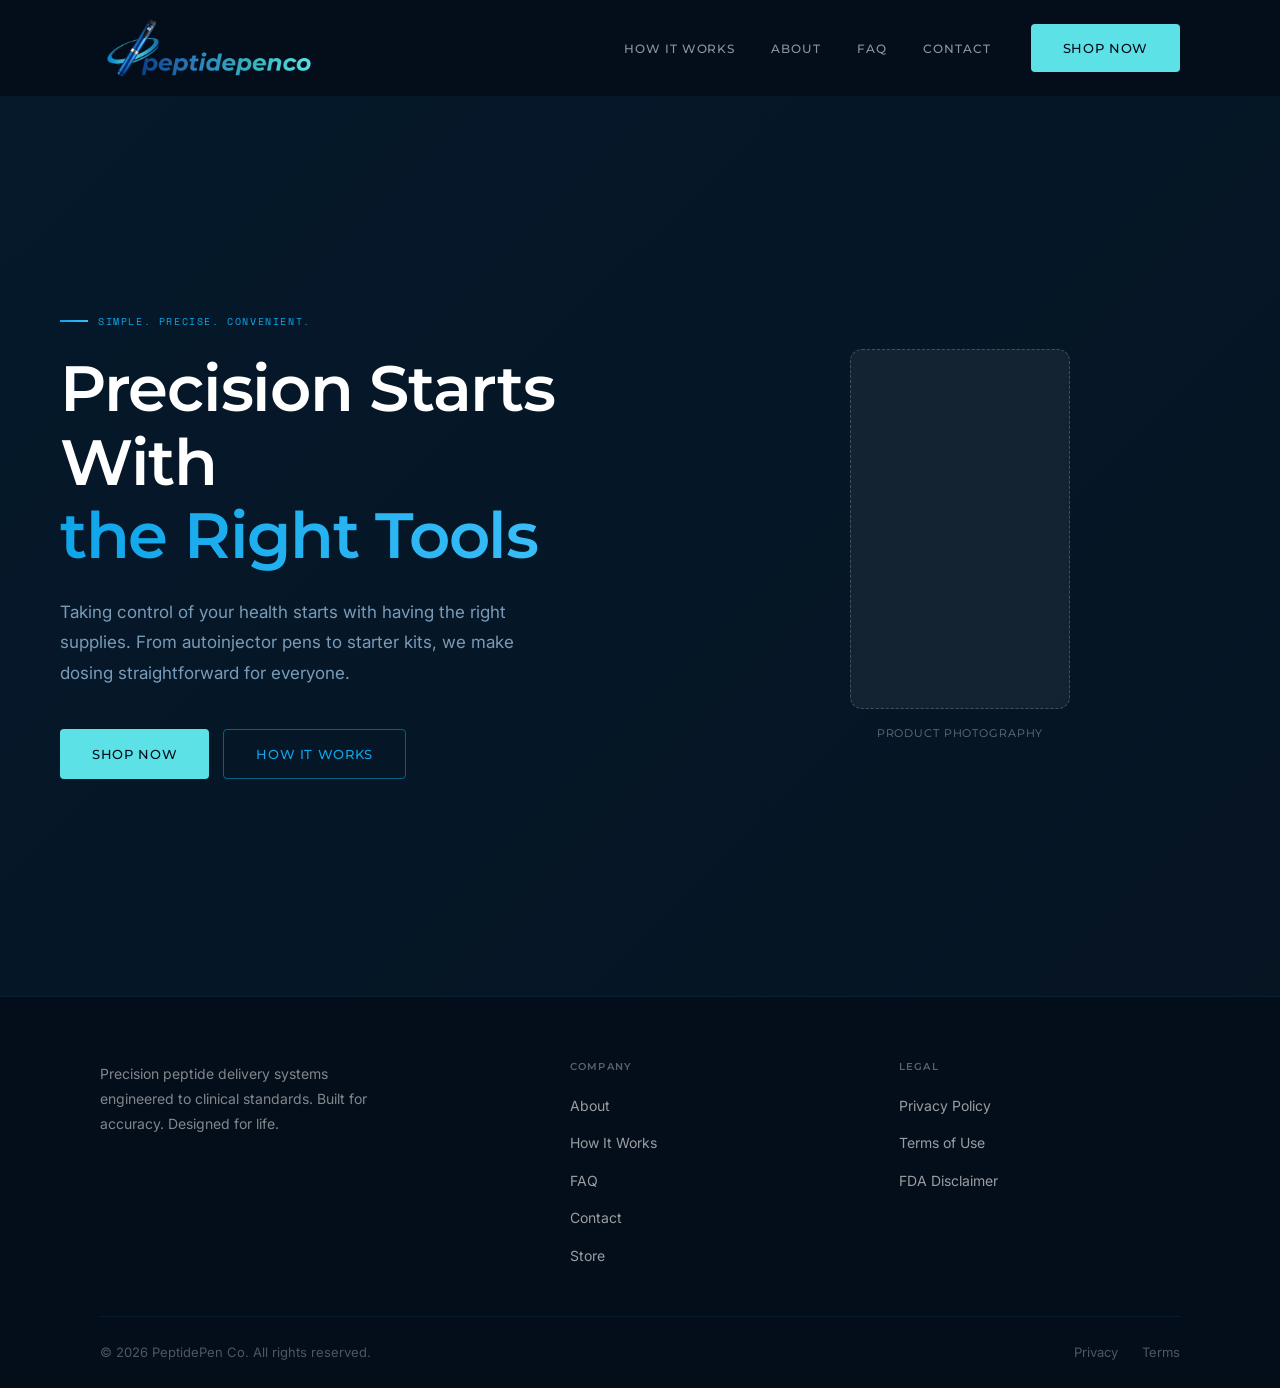
==== commit c393e50b: "Remove featured product section from homepage Co-Authored-By: Claude Sonnet 4.6 <noreply@anthropic.c" ====
--- a/index.html
+++ b/index.html
@@ -108,45 +108,6 @@
     </div>
   </section>
 
-  <!-- ── PRODUCT SHOWCASE ── -->
-  <section class="section product-showcase">
-    <div class="container">
-      <div class="section-header">
-        <p class="section-eyebrow">Featured Product</p>
-        <h2>The PeptidePen</h2>
-        <p class="section-desc">
-          Our precision delivery system — engineered for subcutaneous peptide administration.
-        </p>
-      </div>
-
-      <div class="product-card-featured">
-        <div class="pf-image" id="featuredImage">
-          <div class="ph-product">
-            <div class="ph-product-box"></div>
-            Product Image
-          </div>
-        </div>
-
-        <div class="pf-body">
-          <span class="product-tag">GLP-1 Compatible</span>
-          <h2 id="featuredTitle">PeptidePen Pro</h2>
-          <p id="featuredDesc">
-            Designed for precise subcutaneous delivery of peptide compounds.
-            Calibrated dosing mechanism, medical-grade materials, and a form
-            factor built for daily use.
-          </p>
-          <div class="product-price">
-            <span id="featuredPrice">$0.00</span> <sub>/ per unit</sub>
-          </div>
-          <div class="hero-actions">
-            <a href="https://peptidepenco-2.myshopify.com" target="_blank" rel="noopener noreferrer" id="featuredLink" class="btn btn-primary">View in Store</a>
-            <a href="how-it-works.html" class="btn btn-outline">Learn More</a>
-          </div>
-        </div>
-      </div>
-    </div>
-  </section>
-
   <!-- ── FOOTER ── -->
   <footer class="footer">
     <div class="container">
@@ -200,11 +161,6 @@
           edges {
             node {
               title
-              handle
-              description
-              priceRange {
-                minVariantPrice { amount currencyCode }
-              }
               images(first: 1) {
                 edges {
                   node { url altText }
@@ -229,31 +185,13 @@
         const product = data.products.edges[0]?.node;
         if (!product) return;
 
-        const image    = product.images.edges[0]?.node;
-        const price    = parseFloat(product.priceRange.minVariantPrice.amount);
-        const currency = product.priceRange.minVariantPrice.currencyCode;
-        const url      = `https://${SHOPIFY_DOMAIN}/products/${product.handle}`;
+        const image = product.images.edges[0]?.node;
 
         // Hero visual
         if (image) {
           document.getElementById('heroVisual').innerHTML =
             `<img src="${image.url}" alt="${image.altText || product.title}" style="width:100%;height:100%;object-fit:cover;border-radius:12px;">`;
         }
-
-        // Featured product section
-        if (image) {
-          document.getElementById('featuredImage').innerHTML =
-            `<img src="${image.url}" alt="${image.altText || product.title}" style="width:100%;height:100%;object-fit:cover;">`;
-        }
-        document.getElementById('featuredTitle').textContent = product.title;
-        if (product.description) {
-          document.getElementById('featuredDesc').textContent = product.description;
-        }
-        document.getElementById('featuredPrice').textContent =
-          `${currency === 'USD' ? '$' : currency}${price.toFixed(2)}`;
-        document.getElementById('featuredLink').href = url;
-        document.getElementById('featuredLink').target = '_blank';
-        document.getElementById('featuredLink').rel = 'noopener noreferrer';
 
       } catch (err) {
         console.error('Shopify fetch error:', err);
